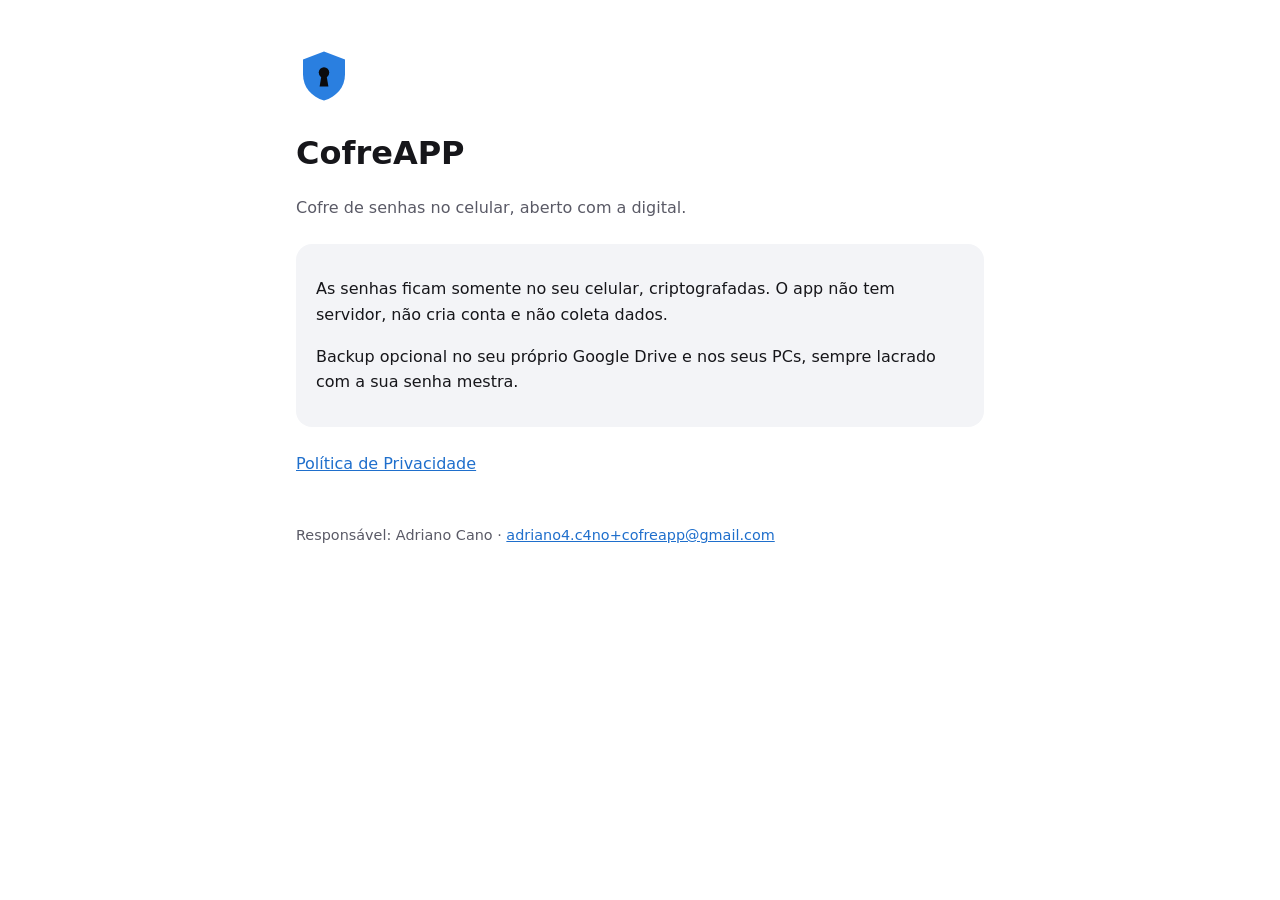
==== index.html @ 3f8172fb "Site do CofreAPP: página inicial e política de privacidade Co-Authored-By: Claude Opus 5.5 <noreply@" ====
<!doctype html>
<html lang="pt-BR">
<head>
<meta charset="utf-8">
<meta name="viewport" content="width=device-width, initial-scale=1">
<title>CofreAPP</title>
<meta name="description" content="Cofre de senhas no celular, aberto com a digital.">
<link rel="icon" href="logo.svg">
<link rel="stylesheet" href="style.css">
</head>
<body>
<main>
<img class="logo" src="logo.svg" alt="">
<h1>CofreAPP</h1>
<p class="muted">Cofre de senhas no celular, aberto com a digital.</p>
<div class="card">
<p>As senhas ficam somente no seu celular, criptografadas. O app não tem servidor, não cria conta e não coleta dados.</p>
<p>Backup opcional no seu próprio Google Drive e nos seus PCs, sempre lacrado com a sua senha mestra.</p>
</div>
<p><a href="privacidade.html">Política de Privacidade</a></p>
<footer>Responsável: Adriano Cano · <a href="mailto:adriano4.c4no+cofreapp@gmail.com">adriano4.c4no+cofreapp@gmail.com</a></footer>
</main>
</body>
</html>
---- style.css ----
:root{--bg:#0B0B0D;--surface:#16161A;--text:#E8E8EC;--muted:#A0A0AB;--blue:#4DA3FF}
@media (prefers-color-scheme: light){:root{--bg:#FFFFFF;--surface:#F3F4F7;--text:#16161A;--muted:#5A5A66;--blue:#1F6FCC}}
*{box-sizing:border-box}
body{margin:0;background:var(--bg);color:var(--text);font:16px/1.6 system-ui,-apple-system,"Segoe UI",Roboto,sans-serif}
main{max-width:720px;margin:0 auto;padding:48px 16px}
h1{font-size:2rem;margin:0 0 8px}
h2{font-size:1.15rem;margin:32px 0 8px;color:var(--blue)}
p,li{color:var(--text)}
.muted{color:var(--muted)}
a{color:var(--blue)}
.logo{width:56px;height:56px;margin-bottom:16px}
.card{background:var(--surface);border-radius:16px;padding:16px 20px;margin:24px 0}
footer{margin-top:48px;font-size:.9rem;color:var(--muted)}
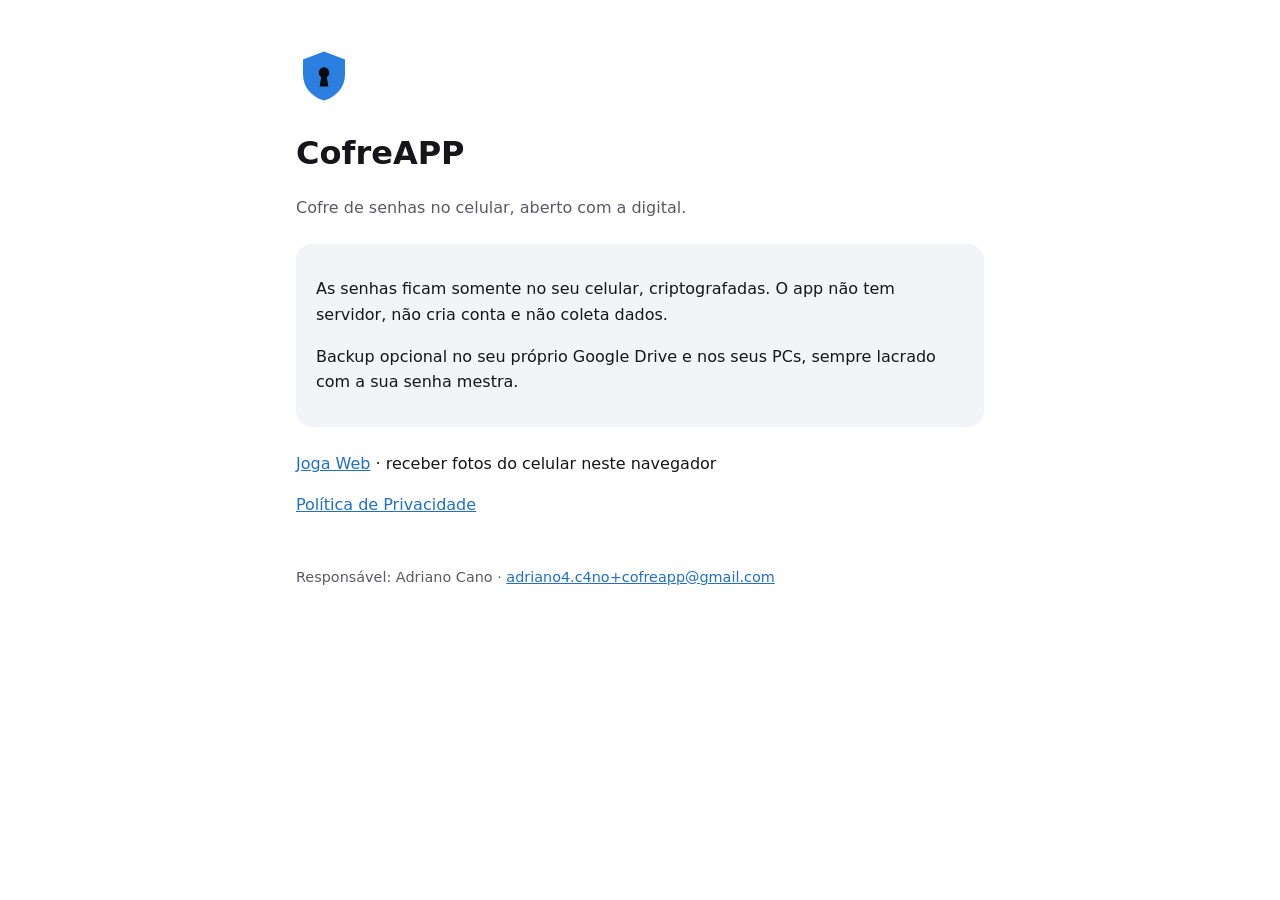
==== commit 6c7c7422: "Joga Web: receber imagens do celular no navegador; privacidade atualizada Co-Authored-By: Claude Opu" ====
--- a/index.html
+++ b/index.html
@@ -17,6 +17,7 @@
 <p>As senhas ficam somente no seu celular, criptografadas. O app não tem servidor, não cria conta e não coleta dados.</p>
 <p>Backup opcional no seu próprio Google Drive e nos seus PCs, sempre lacrado com a sua senha mestra.</p>
 </div>
+<p><a href="joga/">Joga Web</a> · receber fotos do celular neste navegador</p>
 <p><a href="privacidade.html">Política de Privacidade</a></p>
 <footer>Responsável: Adriano Cano · <a href="mailto:adriano4.c4no+cofreapp@gmail.com">adriano4.c4no+cofreapp@gmail.com</a></footer>
 </main>
